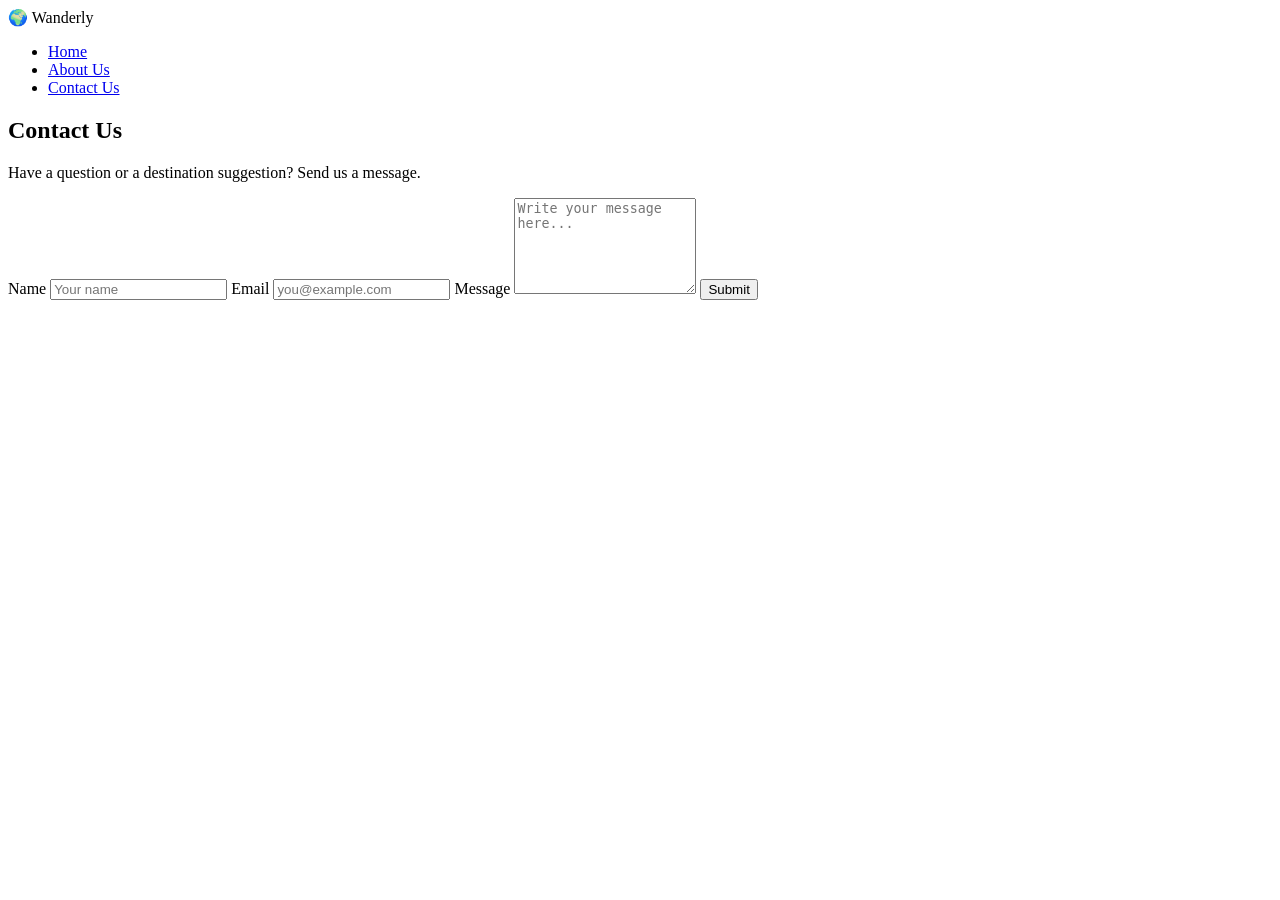
==== contact.html @ f452c47b "Travel recommendation app" ====
<!DOCTYPE html>
<html lang="en">
<head>
  <meta charset="UTF-8">
  <meta name="viewport" content="width=device-width, initial-scale=1.0">
  <title>Contact Us - Wanderly</title>
  <link rel="stylesheet" href="style.css">
</head>
<body>

  <nav class="navbar">
    <div class="nav-brand">
      <span class="logo">🌍</span>
      <span class="site-name">Wanderly</span>
    </div>
    <ul class="nav-links">
      <li><a href="travel_recommendation.html">Home</a></li>
      <li><a href="about.html">About Us</a></li>
      <li><a href="contact.html">Contact Us</a></li>
    </ul>
  </nav>

  <section class="contact">
    <h1>Contact Us</h1>
    <p>Have a question or a destination suggestion? Send us a message.</p>

    <form class="contact-form" id="contactForm">
      <label for="name">Name</label>
      <input type="text" id="name" name="name" placeholder="Your name" required>

      <label for="email">Email</label>
      <input type="email" id="email" name="email" placeholder="you@example.com" required>

      <label for="message">Message</label>
      <textarea id="message" name="message" rows="6" placeholder="Write your message here..." required></textarea>

      <button type="submit">Submit</button>
    </form>

    <p id="formStatus"></p>
  </section>

  <script>
    document.getElementById("contactForm").addEventListener("submit", function (e) {
      e.preventDefault();
      document.getElementById("formStatus").textContent =
        "Thank you! Your message has been sent.";
      this.reset();
    });
  </script>

</body>
</html>
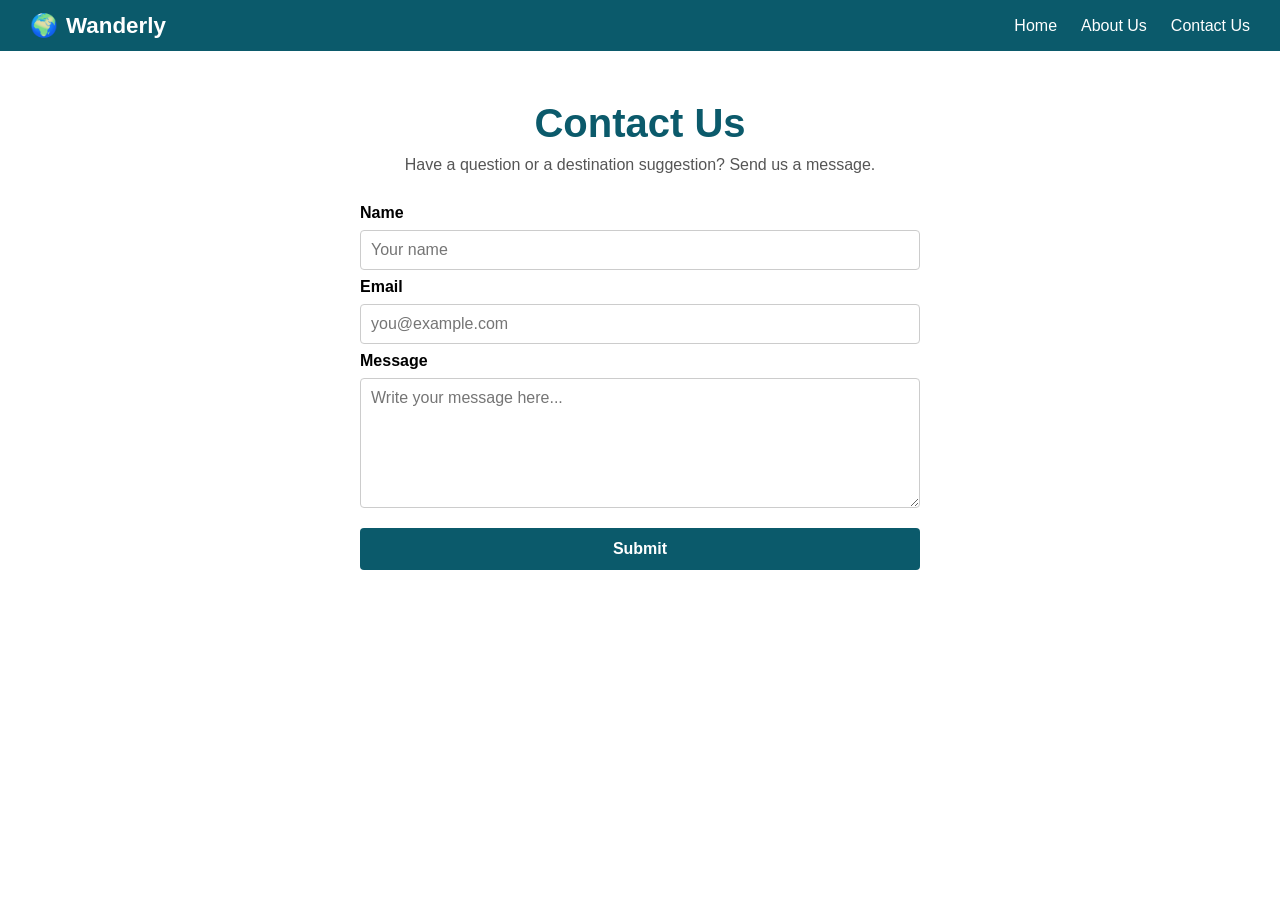
==== commit c565180a: "Rename main page to index.html and fix file links" ====
--- a/contact.html
+++ b/contact.html
@@ -4,7 +4,7 @@
   <meta charset="UTF-8">
   <meta name="viewport" content="width=device-width, initial-scale=1.0">
   <title>Contact Us - Wanderly</title>
-  <link rel="stylesheet" href="style.css">
+  <link rel="stylesheet" href="travel-recommendation.css">
 </head>
 <body>
 
@@ -14,7 +14,7 @@
       <span class="site-name">Wanderly</span>
     </div>
     <ul class="nav-links">
-      <li><a href="travel_recommendation.html">Home</a></li>
+      <li><a href="index.html">Home</a></li>
       <li><a href="about.html">About Us</a></li>
       <li><a href="contact.html">Contact Us</a></li>
     </ul>
--- a/travel-recommendation.css
+++ b/travel-recommendation.css
@@ -0,0 +1,289 @@
+* {
+  margin: 0;
+  padding: 0;
+  box-sizing: border-box;
+}
+
+body {
+  font-family: Arial, Helvetica, sans-serif;
+}
+
+.navbar {
+  display: flex;
+  align-items: center;
+  justify-content: space-between;
+  flex-wrap: wrap;
+  gap: 12px;
+  padding: 12px 30px;
+  background: #0b5a6b;
+  color: #fff;
+}
+
+.nav-brand {
+  display: flex;
+  align-items: center;
+  gap: 8px;
+  font-size: 1.4rem;
+  font-weight: bold;
+}
+
+.nav-links {
+  display: flex;
+  list-style: none;
+  gap: 24px;
+}
+
+.nav-links a {
+  color: #fff;
+  text-decoration: none;
+  font-weight: 500;
+}
+
+.nav-links a:hover {
+  text-decoration: underline;
+}
+
+.nav-search {
+  display: flex;
+  gap: 8px;
+}
+
+.nav-search input {
+  padding: 8px 12px;
+  border: none;
+  border-radius: 4px;
+  width: 240px;
+}
+
+.nav-search button {
+  padding: 8px 16px;
+  border: none;
+  border-radius: 4px;
+  cursor: pointer;
+  font-weight: bold;
+}
+
+#searchBtn {
+  background: #f4a261;
+}
+
+#resetBtn {
+  background: #e0e0e0;
+}
+
+.hero {
+    min-height: 85vh;
+    background: linear-gradient(rgba(0, 0, 0, 0.45), rgba(0, 0, 0, 0.45)),
+                url("https://images.unsplash.com/photo-1512100356356-de1b84283e18?w=600&auto=format&fit=crop&q=60&ixlib=rb-4.1.0&ixid=NHwxMjA3fDA%3D") center / cover no-repeat;
+    display: flex;
+    align-items: center;
+    justify-content: center;
+    text-align: center;
+    color: #fff;
+    padding: 40px 20px;
+  }
+  
+  .hero-content {
+    max-width: 700px;
+  }
+  
+  .hero-content h1 {
+    font-size: 3rem;
+    margin-bottom: 20px;
+  }
+  
+  .hero-content p {
+    font-size: 1.2rem;
+    line-height: 1.6;
+    margin-bottom: 30px;
+  }
+  
+  .social-icons {
+    display: flex;
+    justify-content: center;
+    gap: 20px;
+  }
+  
+  .social-icons a {
+    color: #fff;
+    font-size: 1.8rem;
+    transition: transform 0.2s, color 0.2s;
+  }
+  
+  .social-icons a:hover {
+    color: #f4a261;
+    transform: scale(1.2);
+  }
+  .about {
+    max-width: 1000px;
+    margin: 0 auto;
+    padding: 50px 20px;
+    text-align: center;
+  }
+  
+  .about h1 {
+    font-size: 2.5rem;
+    margin-bottom: 20px;
+    color: #0b5a6b;
+  }
+  
+  .about-text {
+    font-size: 1.1rem;
+    line-height: 1.7;
+    max-width: 800px;
+    margin: 0 auto 50px;
+  }
+  
+  .about h2 {
+    margin-bottom: 30px;
+    color: #0b5a6b;
+  }
+  
+  .team {
+    display: flex;
+    justify-content: center;
+    flex-wrap: wrap;
+    gap: 30px;
+  }
+  
+  .member {
+    width: 220px;
+    padding: 20px;
+    border-radius: 8px;
+    box-shadow: 0 2px 8px rgba(0, 0, 0, 0.15);
+  }
+  
+  .member img {
+    width: 120px;
+    height: 120px;
+    object-fit: cover;
+    border-radius: 50%;
+    margin-bottom: 12px;
+    background: #ddd;
+  }
+  
+  .member h3 {
+    margin-bottom: 4px;
+  }
+  
+  .member p {
+    color: #666;
+  }
+
+  .contact {
+    max-width: 600px;
+    margin: 0 auto;
+    padding: 50px 20px;
+    text-align: center;
+  }
+  
+  .contact h1 {
+    font-size: 2.5rem;
+    margin-bottom: 10px;
+    color: #0b5a6b;
+  }
+  
+  .contact > p {
+    margin-bottom: 30px;
+    color: #555;
+  }
+  
+  .contact-form {
+    display: flex;
+    flex-direction: column;
+    text-align: left;
+    gap: 8px;
+  }
+  
+  .contact-form label {
+    font-weight: bold;
+  }
+  
+  .contact-form input,
+  .contact-form textarea {
+    padding: 10px;
+    border: 1px solid #ccc;
+    border-radius: 4px;
+    font-size: 1rem;
+    font-family: inherit;
+  }
+  
+  .contact-form button {
+    margin-top: 12px;
+    padding: 12px;
+    background: #0b5a6b;
+    color: #fff;
+    border: none;
+    border-radius: 4px;
+    font-size: 1rem;
+    font-weight: bold;
+    cursor: pointer;
+  }
+  
+  .contact-form button:hover {
+    background: #094857;
+  }
+  
+  #formStatus {
+    margin-top: 20px;
+    color: green;
+    font-weight: bold;
+  }
+
+  .results {
+  display: grid;
+  grid-template-columns: repeat(auto-fit, minmax(260px, 1fr));
+  gap: 24px;
+  padding: 30px;
+  background: #f4f7f8;
+}
+
+.results:empty {
+  display: none;
+}
+
+.result-card {
+  background: #fff;
+  border-radius: 10px;
+  overflow: hidden;
+  box-shadow: 0 2px 10px rgba(0, 0, 0, 0.15);
+  transition: transform 0.2s;
+}
+
+.result-card:hover {
+  transform: translateY(-4px);
+}
+
+.result-card img {
+  width: 100%;
+  height: 200px;
+  object-fit: cover;
+  display: block;
+}
+
+.result-info {
+  padding: 16px;
+}
+
+.result-info h3 {
+  margin-bottom: 8px;
+  color: #0b5a6b;
+}
+
+.result-info p {
+  line-height: 1.5;
+  color: #444;
+}
+
+.no-results {
+  grid-column: 1 / -1;
+  text-align: center;
+  font-size: 1.1rem;
+  color: #555;
+}
+
+.local-time {
+    margin-top: 10px;
+    font-weight: bold;
+    color: #f4a261;
+  }
